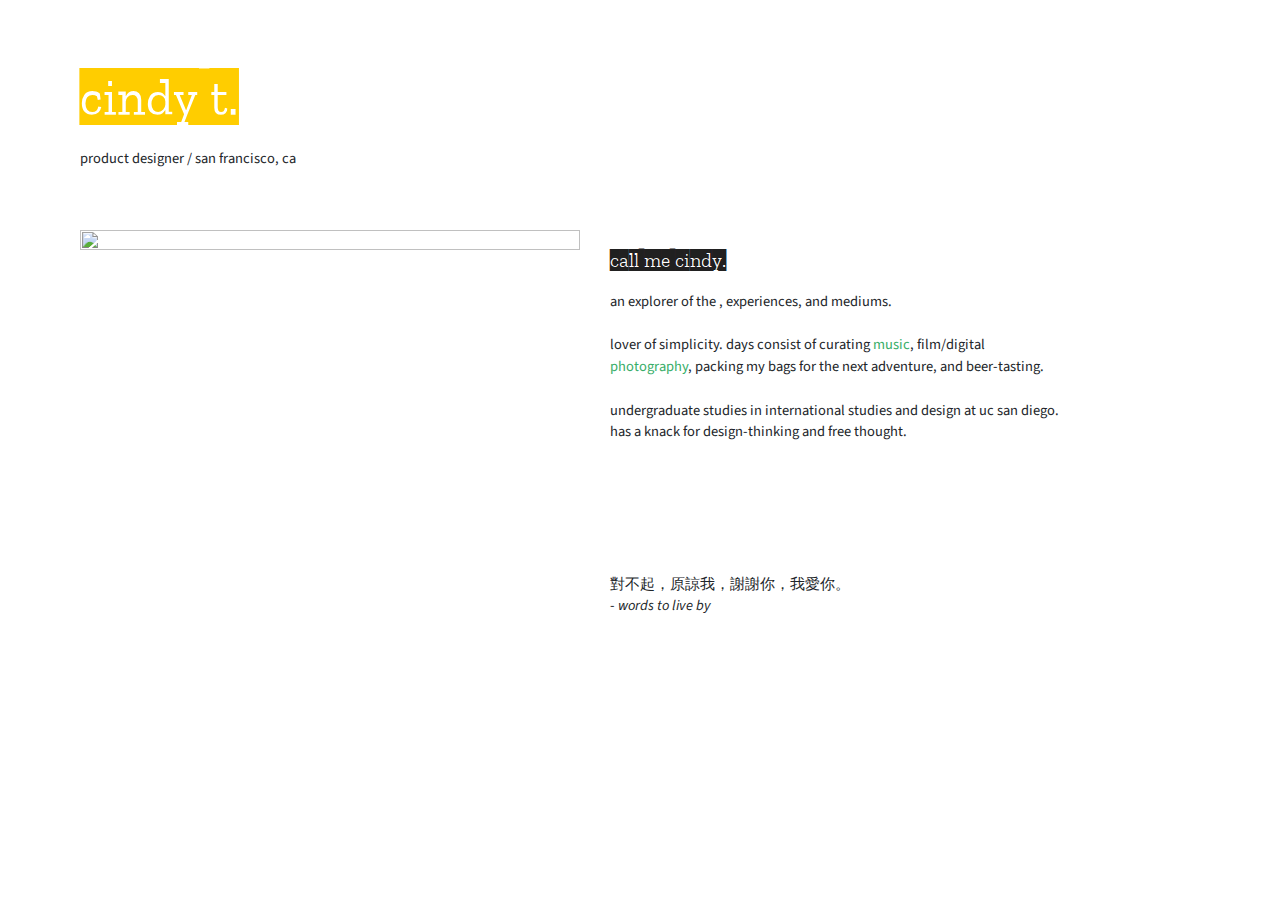
==== aboutme.html @ 031ee376 "Website" ====
<!DOCTYPE html>
<html lang="en">

<head>

    <meta charset="utf-8">
    <meta name="viewport" content="width=device-width, initial-scale=1, shrink-to-fit=no">
    <meta name="description" content="">
    <meta name="author" content="">


    <title>cindy's portfolio</title>

    <!-- Bootstrap core CSS -->
    <link href="vendor/bootstrap/css/bootstrap.min.css" rel="stylesheet">

    <!-- Custom styles for this template -->
    <link href="css/simple-sidebar.css" rel="stylesheet">

    <!-- Google Fonts -->
    <link href="https://fonts.googleapis.com/css?family=Zilla+Slab+Highlight:400,700" rel="stylesheet">
    <link href="https://fonts.googleapis.com/css?family=Source+Sans+Pro" rel="stylesheet">


</head>

<body>

    <div id="wrapper">

        <!-- Sidebar -->
        <div id="sidebar-wrapper">
            <ul class="sidebar-nav">
                <li class="nav-item">
                    <a class="nav-link active" href="index.html">home</a>
                </li>
                <li class="nav-item1">
                    <a class="nav-link" href="projects.html">projects</a>
                </li>
                <li class="nav-item1">
                  <a class="nav-link" href="photography.html">photography</a>
                </li>
                <li class="nav-item1">
                  <a class="nav-link" href="features.html">features</a>
                </li>
                <br><br>
                <li class="nav-item2">
                  <a class="nav-link" href="aboutme.html">about</a>
                </li>
                <li class="nav-item2">
                  <a class="nav-link" href="contact.html">contact</a>
                </li>
            </ul>
        </div>
        <!-- /#sidebar-wrapper -->

        <!-- Page Content -->
        <div id="page-content-wrapper">
            <div class="container-fluid">
              <div class="row">
                <div class="col">
                <h1 class="title"><a href="index.html" class="title">cindy t.</a></h1>
              </div>
                <div class="col">
                  <a href="https://www.instagram.com/tangciindy/" target="_blank"><i class="fa fa-instagram" aria-hidden="true"></i></a>
                  <a href="https://www.linkedin.com/in/ywcindytang/" target="_blank"><i class="fa fa-linkedin" aria-hidden="true"></i></a>
                  <a href="https://twitter.com/tangcindz" target="_blank"><i class="fa fa-twitter" aria-hidden="true"></i></a>
                </div>
              </div>
              <div class="row">
                <div class="col-sm-4">
                <p class="paragraph">product designer / san francisco, ca</p>
              </div>
              </div>
              <div class="row">
                <div class="col-sm-4">
                <a href="#menu-toggle" class="btn btn-secondary" id="menu-toggle"><i class="fa fa-angle-double-left" aria-hidden="true"></i></a>
              </div>
              </div>
            </div>
        </div>

        <div class="row no-gutters">
          <div class="d-inline">
            <img src="img/heeh.jpg" class="img-fluid" width="500px" height="100px">
          </div>
          <div class="d-inline">
            <p class="title">call me cindy.</p>
            <p class="paragraph">an explorer of the <i class="fa fa-globe" aria-hidden="true"></i>
              , experiences, and mediums. <br><br> lover of simplicity. days consist of curating
              <a href="https://soundcloud.com/tangcindy" target="_blank" class="behrlink">music</a>, film/digital <br>
              <a href="https://www.flickr.com/photos/tangcindy/" target="_blank" class="behrlink">photography</a>, packing my bags for the next adventure,
              and beer-tasting.<br><br>

              undergraduate studies in international studies and design at uc san diego. <br>
               has a knack for design-thinking and free thought.
               <br><br>


               <br><br><br><br><br>

               對不起，原諒我，謝謝你，我愛你。<br>
               - <i>words to live by</i>
             </p>

          </div>
        </div>


        <!-- /#page-content-wrapper -->

    </div>
    <!-- /#wrapper -->

    <!-- Bootstrap core JavaScript -->
    <script src="vendor/jquery/jquery.min.js"></script>
    <script src="vendor/popper/popper.min.js"></script>
    <script src="vendor/bootstrap/js/bootstrap.js"></script>
    <script src="https://use.fontawesome.com/3504d4bba2.js"></script>

    <!-- Menu Toggle Script -->
    <script>
    $("#menu-toggle").click(function(e) {
        e.preventDefault();
        $("#wrapper").toggleClass("toggled");
    });
    </script>

</body>

</html>
---- css/simple-sidebar.css ----
/*!
 * Start Bootstrap - Simple Sidebar (http://startbootstrap.com/template-overviews/simple-sidebar)
 * Copyright 2013-2017 Start Bootstrap
 * Licensed under MIT (https://github.com/BlackrockDigital/startbootstrap-simple-sidebar/blob/master/LICENSE)
 */

body {
    overflow-x: hidden;
}


.carousel-inner{
  width:100%;
  max-height: 550px !important;
}

.row {
  margin-left: 0px;
}

h1.title {
    font-family: 'Zilla Slab Highlight';
    color: #FFCD00;
    font-size: 50px;
    margin-top: 50px;
    margin-left: 30px;
}

a.title:hover {
  color: #FFCD00;
}

p.title {
  font-family: 'Zilla Slab Highlight';
  margin-left: 30px;
  margin-top: 15px;
  font-size: 20px;
  color: 	#202020;
}

.fa-instagram {
  margin-top: 70px;
  margin-left: 300px;
  color: black;
  position: relative;
}

.fa-linkedin {
  margin-top: 70px;
  margin-left: 10px;
  color: black;
}

.fa-twitter {
  margin-left: 8px;
  color: black;
  margin-top: 70px;
}

.fa-globe {
  color: #37AD68;
}

a.title {
  color: #FFCD00;
}

a.behrlink {
  color: #37AD68;
}

.no-gutters {
  margin-right: 0;
  margin-left: 0;

  > .col, .col-md-6,
  > [class*="col-"] {
    padding-right: 0;
    padding-left: 0;
  }
}

.padding-0{
    padding-right:0;
    padding-left:0;
}

@media (min-width: @screen-md-min) {
    float: left;
    width: percentage((@columns / @grid-columns));
  }
}

.col-md-6 {
  padding-right: 0;
  padding-left: 0;
}

.center-block {
  display: block;
  margin-left: auto;
  margin-right: auto;
}

.img-fluid {
  margin-left: 80px;
}

p.behr{
  margin-left: 80px;
  font-size: 13.5px;
}

p.features {
  margin-left: 90px;
  font-size: 13.5px;
}

p.behr1 {
  text-align: center;
}

p.contact{
  margin-left: 65px;

}

h4.title-h4 {
  margin-left: 30px;
  text-align: center;
}

h5.title-h5 {
  text-align: center;
}

h6.title-h6 {
  margin-left: 80px;
}

ol.behr {
  font-size: 13.5px;
  margin-left: 80px;
}

li {
  font-size: 13.5px;
}
p.paragraph {
  font-family: 'Source Sans Pro';
  font-size: 14.5px;
  margin-left: 30px;
  margin-top: 15px;
}



.btn-secondary {
  margin-left: 19px;
  background-color: white;
  border: none;
}

.fa-angle-double-left {
  color: black;
}

.carousel-inner {
  width: 1050px;
  height: 900px;
}

.title-projects {
  font-family: 'Source Sans Pro';
  margin-left: 80px;
  margin-top: 10px;
  text-align: left;
}

.behr {
  text-align: left;
}

#wrapper {
    padding-left: 0;
    -webkit-transition: all 0.5s ease;
    -moz-transition: all 0.5s ease;
    -o-transition: all 0.5s ease;
    transition: all 0.5s ease;
    background-color: white;
}

#wrapper.toggled {
    padding-left: 250px;
}

#sidebar-wrapper {
    z-index: 1000;
    position: fixed;
    left: 275px;
    width: 0;
    height: 100%;
    margin-left: -250px;
    overflow-y: auto;
    background: #000;
    -webkit-transition: all 0.5s ease;
    -moz-transition: all 0.5s ease;
    -o-transition: all 0.5s ease;
    transition: all 0.5s ease;
    background-color: white;
}

#wrapper.toggled #sidebar-wrapper {
    width: 250px;
}

#page-content-wrapper {
    width: 100%;
    position: absolute;
    padding: 15px;
}

#wrapper.toggled #page-content-wrapper {
    position: absolute;
    margin-right: -250px;
}


/* Sidebar Styles */
.wrapper {
  color: white;
}

.sidebar-nav {
    position: absolute;
    top: 0;
    width: 250px;
    margin: 0;
    padding: 0;
    list-style: none;
    font-family: 'Source Sans Pro';
    font-size: 12.75px;
    margin-left: 20px;
    background-color: white;
}

.sidebar-nav li {
    text-indent: 5px;
    line-height: 10px;
}

li.nav-item {
  margin-top: 100px;
  font-size: 12.5px;
}

li.nav-item1 {
  font-size: 12.5px;
}

.nav-item2 {
  font-size: 12.5px;
  font-style: italic;

}

.sidebar-nav li a {
    display: block;
    text-decoration: none;
    color: black;
}

.sidebar-nav li a:hover {
    text-decoration: none;
    color: #37AD68;
    background: rgba(255, 255, 255, 0.2);
}

.sidebar-nav li a:active,
.sidebar-nav li a:focus {
    text-decoration: none;
}


@media(min-width:768px) {
    #wrapper {
        padding-left: 0;
    }
    #wrapper.toggled {
        padding-left: 250px;
    }
    #sidebar-wrapper {
        width: 0;
    }
    #wrapper.toggled #sidebar-wrapper {
        width: 250px;
    }
    #page-content-wrapper {
        padding: 20px;
        position: relative;
    }
    #wrapper.toggled #page-content-wrapper {
        position: relative;
        margin-right: 0;
    }
}


#contact{
   padding:10px 0 10px;
 }

 .contact-text{
   margin:45px auto;
 }

 .mail-message-area{
   width:100%;
   padding:0 15px;
 }

 .mail-message{
   width: 100%;
   background:rgba(255,255,255, 0.8) !important;
   -webkit-transition: all 0.7s;
   -moz-transition: all 0.7s;
   transition: all 0.7s;
   margin:0 auto;
   border-radius: 0;
 }

 .not-visible-message{
   height:0px;
   opacity: 0;
 }

 .visible-message{
   height:auto;
   opacity: 1;
   margin:25px auto 0;
 }

/* Input Styles */

 .form{
   width: 90%;
   padding: 15px;
   background:#f8f8f8;
   border:1px solid rgba(0, 0, 0, 0.075);
   margin-bottom:25px;
   color:#727272 !important;
   font-size:13px;
   -webkit-transition: all 0.4s;
   -moz-transition: all 0.4s;
   transition: all 0.4s;
   margin-left: 60px;
 }

 .form:hover{
   border:1px solid #8BC3A3;
 }

 .form:focus{
   color: white;
   outline: none;
   border:1px solid #8BC3A3;
 }

 .textarea{
   height: 200px;
   max-height: 200px;
   max-width: 100%;
 }

/* Generic Button Styles */

 .button{
   padding:8px 12px;
   background:#37AD68;
   display: block;
   width:120px;
   margin:10px 0 0px 0;
   border-radius:3px;
   -webkit-transition: all 0.3s;
   -moz-transition: all 0.3s;
   transition: all 0.3s;
   text-align:center;
   font-size:0.8em;
   box-shadow: 0px 1px 4px rgba(0,0,0, 0.10);
   -moz-box-shadow: 0px 1px 4px rgba(0,0,0, 0.10);
   -webkit-box-shadow: 0px 1px 4px rgba(0,0,0, 0.10);
 }

 .button:hover{
   background:#8BC3A3;
   color:white;
 }

/* Send Button Styles */

 .form-btn{
   width:180px;
   display: block;
   height: auto;
   padding:15px;
   color:#fff;
   background:#37AD68;
   border:none;
   border-radius:3px;
   outline: none;
   -webkit-transition: all 0.3s;
   -moz-transition: all 0.3s;
   transition: all 0.3s;
   margin:auto;
   box-shadow: 0px 1px 4px rgba(0,0,0, 0.10);
   -moz-box-shadow: 0px 1px 4px rgba(0,0,0, 0.10);
   -webkit-box-shadow: 0px 1px 4px rgba(0,0,0, 0.10);
 }

 .form-btn:hover{
   background:#111;
   color: white;
   border:none;
 }

 .form-btn:active{
   opacity: 0.9;
 }
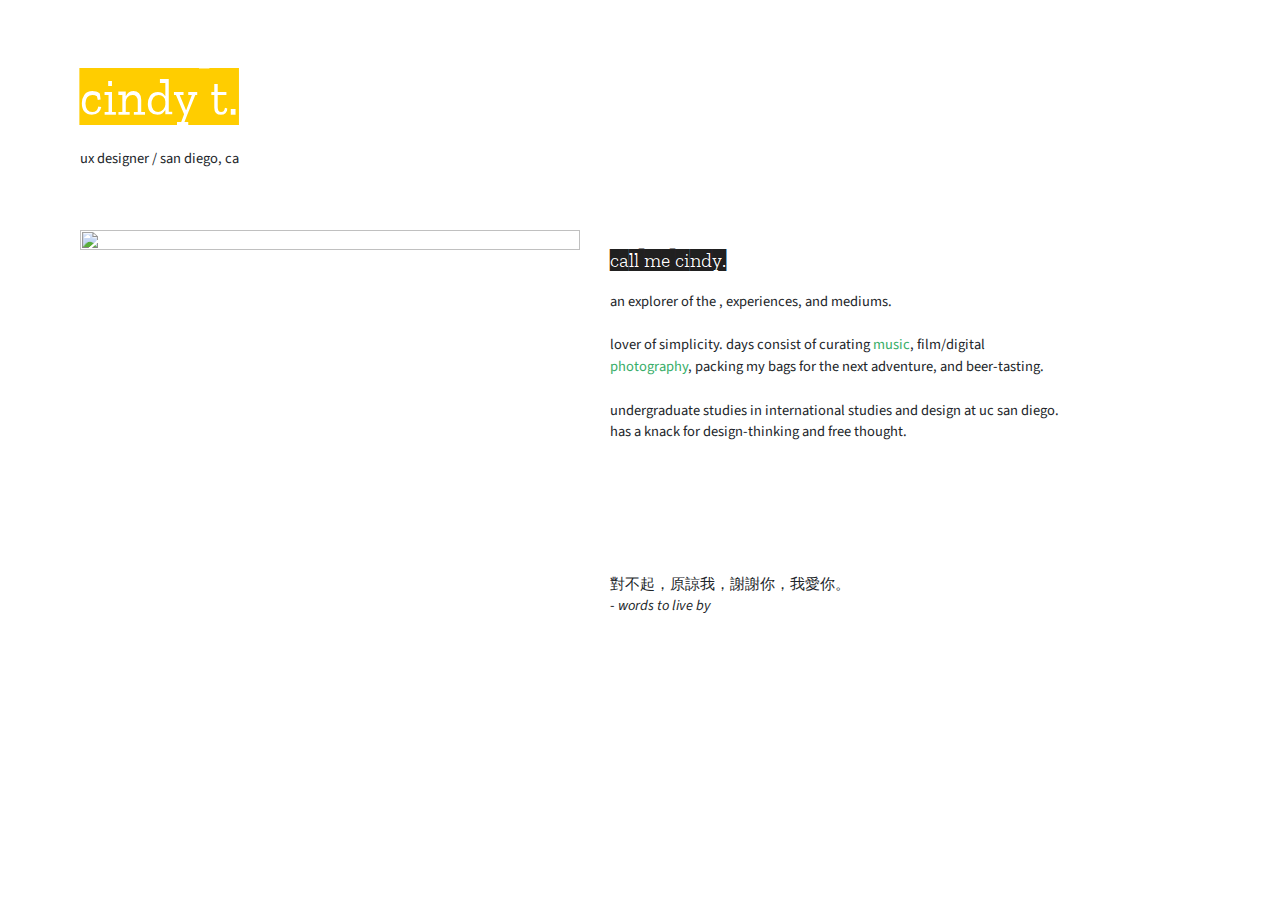
==== commit c4ca765d: "Update aboutme.html" ====
--- a/aboutme.html
+++ b/aboutme.html
@@ -64,12 +64,11 @@
                 <div class="col">
                   <a href="https://www.instagram.com/tangciindy/" target="_blank"><i class="fa fa-instagram" aria-hidden="true"></i></a>
                   <a href="https://www.linkedin.com/in/ywcindytang/" target="_blank"><i class="fa fa-linkedin" aria-hidden="true"></i></a>
-                  <a href="https://twitter.com/tangcindz" target="_blank"><i class="fa fa-twitter" aria-hidden="true"></i></a>
                 </div>
               </div>
               <div class="row">
                 <div class="col-sm-4">
-                <p class="paragraph">product designer / san francisco, ca</p>
+                <p class="paragraph">ux designer / san diego, ca</p>
               </div>
               </div>
               <div class="row">
